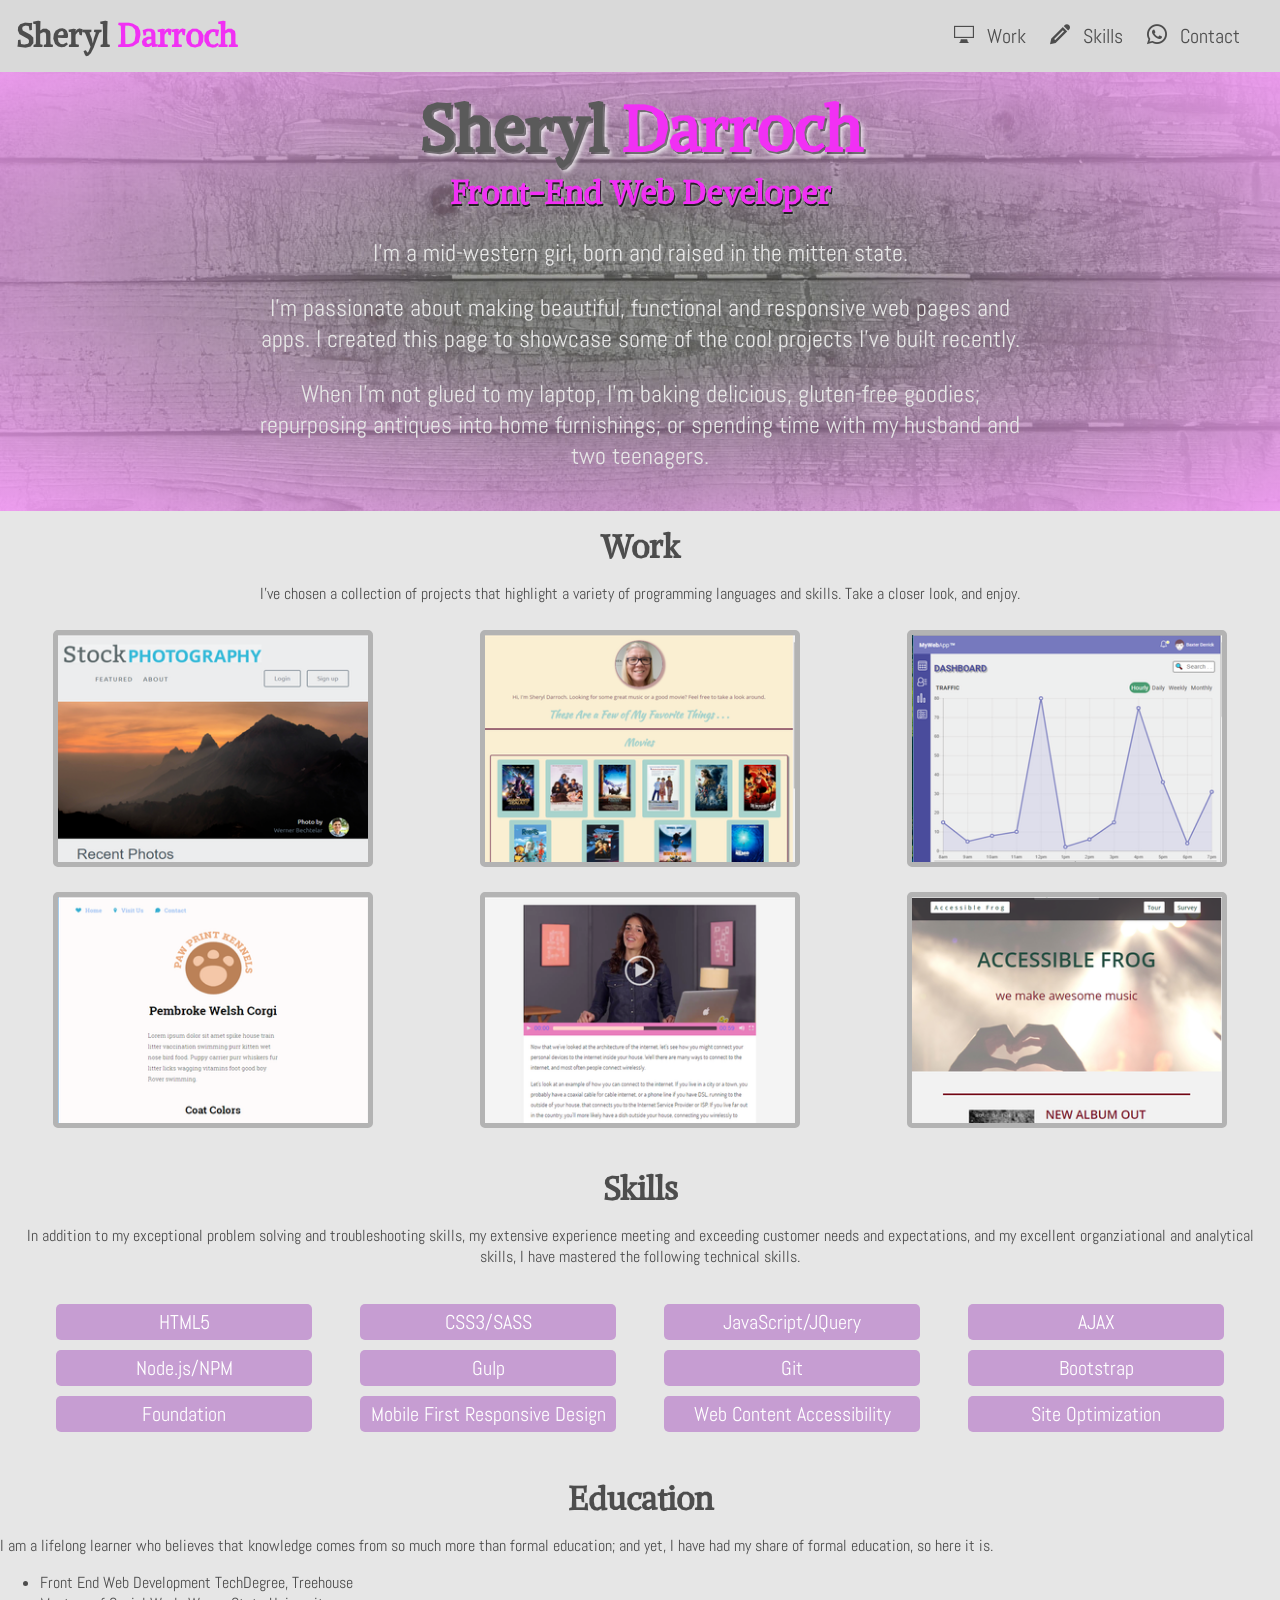
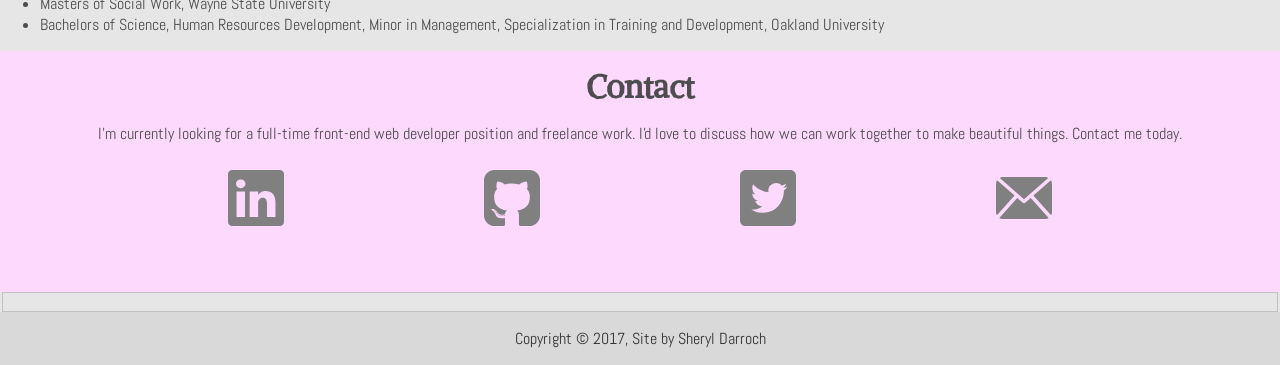
==== index.html @ b3667010 "initial commit" ====
<!DOCTYPE html>
<html lang="en">
	<head>
		<meta charset="UTF-8">
		<meta name="viewport" content="width=device-width, initial-scale=1, maximum-scale=1">
		<title>SherylDarroch|Portfolio</title>
		<link href="https://fonts.googleapis.com/css?family=Abel|Alike+Angular" rel="stylesheet">
		<link rel="stylesheet" href="css/application.css">
	</head>

	<body>
		<nav class="nav-main">
				<h1 class="logo">Sheryl <b>Darroch</b></h1>
				<div class="nav-icon" id="nav-icon">
					<div class="nav-icon-line"></div>
					<div class="nav-icon-line"></div>
					<div class="nav-icon-line"></div>
				</div>
				<ul class="nav-drop" id="nav-drop">
					<li>
						<span aria-hidden="true" data-icon="&#xe956;" class="icon icon-work"></span>
						<a href="#work">Work</a>
					</li>
					<li>
						<span aria-hidden="true" data-icon="&#xe905;" class="icon icon-skills"></span>		
						<a href="#skills">Skills</a>
					</li>
					<li>
						<span aria-hidden="true" data-icon="&#xea93;" class="icon icon-contact"></span>				
						<a href="#contact">Contact</a>
					</li>
				</ul>
				<ul class="nav-menu">
					<li>
						<span aria-hidden="true" data-icon="&#xe956;" class="icon icon-work"></span>
						<a href="#work">Work</a>
					</li>
					<li>
						<span aria-hidden="true" data-icon="&#xe905;" class="icon icon-skills"></span>		
						<a href="#skills">Skills</a>
					</li>
					<li>
						<span aria-hidden="true" data-icon="&#xea93;" class="icon icon-contact"></span>				
						<a href="#contact">Contact</a>
					</li>
				</ul>
		</nav>
	
		<div class="hero">
			<h1 class="logo logo-hero">Sheryl <b>Darroch</b></h1>
			<span>Front-End Web Developer</span>
			<div class="hero-desc">
				<p>I'm a mid-western girl, born and raised in the mitten state.</p>
				<p>I'm passionate about making beautiful, functional and responsive web pages and apps. I created this page to showcase some of the cool projects I've built recently.</p>
				<p>When I'm not glued to my laptop, I'm baking delicious, gluten-free goodies; repurposing antiques into home furnishings; or spending time with my husband and two teenagers.</p>
			</div>
			</div>
		
		<div class="gallery">
			<h1 id="work">Work</h1>
			<span class="sub-heading">I've chosen a collection of projects that highlight a variety of programming languages and skills. Take a closer look, and enjoy.</span>
			<div class="gallery-grid">
				<div class="column">
					<img src="img/siteopt_sm.png" alt="Screen shot of site optimization web site">
					<div class="overlay" data-index="0">
						<h3>Site Optimization</h3>
						<span>HTML5, CSS3, JavaScript, JQuery, SASS, Node.js, GULP, Sprite Images, SVGs</span>
						<p>Learn more &#10095;</p>
					</div>
					<div class="overlay2">
						<span class="overlay-close">&times;</span>
						<h3 class="overlay-title">Site Optimization</h3>
						<p class="overlay-desc">Optimized an existing web site to improve its speed and performance. Reduced http requests from 44 to 17, and file size from over 3MB to less than 1MB, while maintaining the integrity of the design and functionality.</p>
						<a class="overlay-link" href="https://sheryldarroch.github.io/site-optimization/" target="_blank">See it in action &#10095;</a>
						<a class="overlay-link" href="https://github.com/sheryldarroch/site-optimization" target="_blank">Checkout the code &#10095;</a>
					</div>
				</div>
		
				<div class="column">
					<img src="img/apiproj_sm.png" alt="Screen shot of public API gallery web site">
					<div class="overlay" data-index="1">
						<h3>Gallery From Public APIs</h3>
						<span>HTML5, CSS3, JavaScript and JQuery, AJAX</span>
						<p>Learn more &#10095;</p>						
					</div>
					<div class="overlay2" id="APIOverlay">
						<span class="overlay-close">&times;</span>
						<h3 class="overlay-title">Gallery From Public APIs</h3>
						<p class="overlay-desc">Using JavaScript and JQuery programming and AJAX, created a gallery of information and images using two separate public APIs.</p>
						<a class="overlay-link" href="https://sheryldarroch.github.io/Public-API-Gallery-Project/" target="_blank">See it in action &#10095;</a>
						<a class="overlay-link" href="https://github.com/sheryldarroch/Public-API-Gallery-Project" target="_blank">Checkout the code &#10095;</a>
					</div>					
				</div>
		
				<div class="column">
					<img src="img/webapp_sm.png" alt="Screen shot of web app dashboard web site">
					<div class="overlay" data-index="2">
						<h3>Web App Dashboard</h3>
						<span>HTML5, CSS3, JavaScript, JQuery, SVGs, HTML Forms, LocalStorage</span>
						<p>Learn more &#10095;</p>							
					</div>	
					<div class="overlay2">
						<span class="overlay-close">&times;</span>
						<h3 class="overlay-title">Web App Dashboard</h3>
						<p class="overlay-desc">Took a mockup and created an interactive, responsive web app dashboard with JavaScript-driven charts and graphs, that includes tables and other user interface components that promote interactivity and usability.</p>
						<a class="overlay-link" href="https://sheryldarroch.github.io/Web-App-Project/" target="_blank">See it in action &#10095;</a>
						<a class="overlay-link" href="https://github.com/sheryldarroch/Web-App-Project" target="_blank">Checkout the code &#10095;</a>
					</div>
					</div>
		
				<div class="column">
					<img src="img/svgsite_sm.png" alt="Screen shot of SVG graphics web site">
					<div class="overlay" data-index="3">
						<h3>SVG Graphics</h3>
						<span>HTML5, CSS3, SVGs</span>
						<p>Learn more &#10095;</p>							
					</div>
					<div class="overlay2">
						<span class="overlay-close">&times;</span>
						<h3 class="overlay-title">SVG Graphics</h3>
						<p class="overlay-desc">Modernized the UI of a web page by replacing images with SVG graphics. Styled SVGs to be responsive, changed their colors to compliment the content, and added CSS transitions to add animation.</p>
						<a class="overlay-link" href="https://sheryldarroch.github.io/SVG-Site-Update-Project/" target="_blank">See it in action &#10095;</a>
						<a class="overlay-link" href="https://github.com/sheryldarroch/SVG-Site-Update-Project" target="_blank">Checkout the code &#10095;</a>
					</div>
					</div>

				<div class="column">
					<img src="img/intvid_sm.png" alt="Screen shot of interactive video player web site">
					<div class="overlay" data-index="4">
						<h3>Interactive Video Player</h3>
						<span>HTML5, CSS3, JavaScript, HTML5 Video Player</span>
						<p>Learn more &#10095;</p>						
					</div>
					<div class="overlay2">
						<span class="overlay-close">&times;</span>
						<h3 class="overlay-title">Interactive Video Player</h3>
						<p class="overlay-desc">Built an interactive video play that synchronizes the video and the transcript. The transcript highlights as the video progresses; and when the user clicks on the transcript, the video switches to the corresponding time.</p>
						<a class="overlay-link" href="https://sheryldarroch.github.io/Interactive-Video-Player-Project/" target="_blank">See it in action &#10095;</a>
						<a class="overlay-link" href="https://github.com/sheryldarroch/Interactive-Video-Player-Project" target="_blank">Checkout the code &#10095;</a>
					</div>
					</div>
			
				<div class="column">
					<img src="img/access_sm.png" alt="Screen shot of accessiblity refactor web site">
					<div class="overlay" data-index="5">
						<h3>Accessibility Refactor</h3>
						<span>HTML5, CSS3, Web Content Accessibility Guidelines (WCAG) 2.0</span>
						<p>Learn more &#10095;</p>						
					</div>
					<div class="overlay2">
						<span class="overlay-close">&times;</span>
						<h3 class="overlay-title">Accessibility Refactor</h3>
						<p class="overlay-desc">Modified an existing website to improve the site's accessibility for users following WCAG 2.0 guidelines, including Aria Landmark Roles, color contrast, and tags/labels that optimize functionality for screen readers.</p>
						<a class="overlay-link" href="https://sheryldarroch.github.io/Accessibility-Refactor-Project/" target="_blank">See it in action &#10095;</a>
						<a class="overlay-link" href="https://github.com/sheryldarroch/Accessibility-Refactor-Project" target="_blank">Checkout the code &#10095;</a>
					</div>
					</div>
			</div>  <!-- end .gallery-grid -->
		</div> <!-- end .gallery -->
		
		<div class="details flex">
			<div class="skills">
				<h1 id="skills">Skills</h1>
				<span class="sub-heading">In addition to my exceptional problem solving and troubleshooting skills, my extensive experience meeting and exceeding customer needs and expectations, and my excellent organziational and analytical skills, I have mastered the following technical skills.</span>
				<ul class="skills-list">
					<li>HTML5</li>
					<li>CSS3/SASS</li>
					<li>JavaScript/JQuery</li>
					<li>AJAX</li>
					<li>Node.js/NPM</li>
					<li>Gulp</li>
					<li>Git</li>
					<li>Bootstrap</li>
					<li>Foundation</li>
					<li>Mobile First Responsive Design</li>
					<li>Web Content Accessibility</li>
					<li>Site Optimization</li>
					</ul>
			</div>
			<div class="Education">
				<h1>Education</h1>
				<span>I am a lifelong learner who believes that knowledge comes from so much more than formal education; and yet, I have had my share of formal education, so here it is.</span>
				<ul>
					<li>Front End Web Development TechDegree, Treehouse</li>
					<li>Masters of Social Work, Wayne State University</li>
					<li>Bachelors of Science, Human Resources Development, Minor in Management, Specialization in Training and Development, Oakland University</li>
				</ul>
			</div>
		</div>
		<div class="contact">
			<h1 id="contact">Contact</h1>
			<span class="sub-heading">I'm currently looking for a full-time front-end web developer position and freelance work. I'd love to discuss how we can work together to make beautiful things. Contact me today.</span>
			<ul class="contact-list">
					<li>
						<svg class="social-icon" xmlns="http://www.w3.org/2000/svg" xmlns:xlink="http://www.w3.org/1999/xlink" version="1.1" id="Capa_1" x="0px" y="0px" viewBox="0 0 430.117 430.118" style="enable-background:new 0 0 430.117 430.118;" xml:space="preserve">
							<g>
								<path id="LinkedIn__x28_alt_x29_" d="M398.355,0H31.782C14.229,0,0.002,13.793,0.002,30.817v368.471   c0,17.025,14.232,30.83,31.78,30.83h366.573c17.549,0,31.76-13.814,31.76-30.83V30.817C430.115,13.798,415.904,0,398.355,0z    M130.4,360.038H65.413V165.845H130.4V360.038z M97.913,139.315h-0.437c-21.793,0-35.92-14.904-35.92-33.563   c0-19.035,14.542-33.535,36.767-33.535c22.227,0,35.899,14.496,36.331,33.535C134.654,124.415,120.555,139.315,97.913,139.315z    M364.659,360.038h-64.966V256.138c0-26.107-9.413-43.921-32.907-43.921c-17.973,0-28.642,12.018-33.327,23.621   c-1.736,4.144-2.166,9.94-2.166,15.728v108.468h-64.954c0,0,0.85-175.979,0-194.192h64.964v27.531   c8.624-13.229,24.035-32.1,58.534-32.1c42.76,0,74.822,27.739,74.822,87.414V360.038z M230.883,193.99   c0.111-0.182,0.266-0.401,0.42-0.614v0.614H230.883z" fill="#808080"/>
							</g>
							<g>
							</g>
							<g>
							</g>
							<g>
							</g>
							<g>
							</g>
							<g>
							</g>
							<g>
							</g>
							<g>
							</g>
							<g>
							</g>
							<g>
							</g>
							<g>
							</g>
							<g>
							</g>
							<g>
							</g>
							<g>
							</g>
							<g>
							</g>
							<g>
							</g>
						</svg>
						<p class="social social-linkedin"><a href="http://linkedin.com/in/sheryl-darroch-18a90447/">linkedin.com/in/sheryl-darroch</a></p>
					</li>
					<li>
						<svg  class="social-icon" xmlns="http://www.w3.org/2000/svg" xmlns:xlink="http://www.w3.org/1999/xlink" version="1.1" id="Capa_1" x="0px" y="0px" viewBox="0 0 438.536 438.536" style="enable-background:new 0 0 438.536 438.536;" xml:space="preserve">
							<g>
								<g>
									<path d="M158.173,352.599c-3.049,0.568-4.381,1.999-3.999,4.281c0.38,2.283,2.093,3.046,5.138,2.283    c3.049-0.76,4.38-2.095,3.997-3.997C162.931,353.074,161.218,352.216,158.173,352.599z" fill="#808080"/>
									<path d="M141.898,354.885c-3.046,0-4.568,1.041-4.568,3.139c0,2.474,1.619,3.518,4.853,3.138c3.046,0,4.57-1.047,4.57-3.138    C146.753,355.553,145.134,354.502,141.898,354.885z" fill="#808080"/>
									<path d="M119.629,354.022c-0.76,2.095,0.478,3.519,3.711,4.284c2.855,1.137,4.664,0.568,5.424-1.714    c0.572-2.091-0.666-3.61-3.711-4.568C122.197,351.265,120.39,351.922,119.629,354.022z" fill="#808080"/>
									<path d="M414.41,24.123C398.326,8.042,378.964,0,356.309,0H82.225C59.577,0,40.208,8.042,24.123,24.123    C8.042,40.207,0,59.576,0,82.225v274.088c0,22.65,8.042,42.017,24.123,58.098c16.084,16.084,35.454,24.126,58.102,24.126h63.953    c4.184,0,7.327-0.144,9.42-0.424c2.092-0.288,4.184-1.526,6.279-3.717c2.096-2.187,3.14-5.376,3.14-9.562    c0-0.568-0.05-7.046-0.144-19.417c-0.097-12.375-0.144-22.176-0.144-29.41l-6.567,1.143c-4.187,0.76-9.469,1.095-15.846,0.999    c-6.374-0.096-12.99-0.76-19.841-1.998c-6.855-1.239-13.229-4.093-19.13-8.562c-5.898-4.477-10.085-10.328-12.56-17.559    l-2.856-6.571c-1.903-4.373-4.899-9.229-8.992-14.554c-4.093-5.332-8.232-8.949-12.419-10.852l-1.999-1.428    c-1.331-0.951-2.568-2.098-3.711-3.429c-1.141-1.335-1.997-2.669-2.568-3.997c-0.571-1.335-0.097-2.43,1.427-3.289    c1.524-0.855,4.281-1.279,8.28-1.279l5.708,0.855c3.808,0.76,8.516,3.042,14.134,6.851c5.614,3.806,10.229,8.754,13.846,14.843    c4.38,7.806,9.657,13.75,15.846,17.843c6.184,4.097,12.419,6.143,18.699,6.143s11.704-0.476,16.274-1.424    c4.565-0.954,8.848-2.385,12.847-4.288c1.713-12.751,6.377-22.559,13.988-29.41c-10.848-1.143-20.602-2.854-29.265-5.14    c-8.658-2.286-17.605-5.995-26.835-11.136c-9.234-5.14-16.894-11.512-22.985-19.13c-6.09-7.618-11.088-17.61-14.987-29.978    c-3.901-12.375-5.852-26.652-5.852-42.829c0-23.029,7.521-42.637,22.557-58.814c-7.044-17.32-6.379-36.732,1.997-58.242    c5.52-1.714,13.706-0.428,24.554,3.855c10.85,4.286,18.794,7.951,23.84,10.992c5.046,3.042,9.089,5.614,12.135,7.71    c17.705-4.949,35.976-7.423,54.818-7.423c18.841,0,37.115,2.474,54.821,7.423l10.849-6.852c7.426-4.57,16.18-8.757,26.269-12.562    c10.088-3.806,17.795-4.854,23.127-3.14c8.562,21.51,9.328,40.922,2.279,58.241c15.036,16.179,22.559,35.786,22.559,58.815    c0,16.18-1.951,30.505-5.852,42.969c-3.898,12.467-8.939,22.463-15.13,29.981c-6.184,7.519-13.894,13.843-23.124,18.986    c-9.232,5.137-18.178,8.853-26.84,11.132c-8.661,2.286-18.414,4.004-29.263,5.147c9.891,8.562,14.839,22.072,14.839,40.538v68.238    c0,3.237,0.472,5.852,1.424,7.851c0.958,1.998,2.478,3.374,4.571,4.141c2.102,0.76,3.949,1.235,5.571,1.424    c1.622,0.191,3.949,0.287,6.995,0.287h63.953c22.648,0,42.018-8.042,58.095-24.126c16.084-16.084,24.126-35.454,24.126-58.102    V82.225C438.533,59.576,430.491,40.204,414.41,24.123z" fill="#808080"/>
									<path d="M86.793,319.195c-1.331,0.948-1.141,2.471,0.572,4.565c1.906,1.902,3.427,2.189,4.57,0.855    c1.331-0.948,1.141-2.471-0.575-4.569C89.458,318.336,87.936,318.049,86.793,319.195z" fill="#808080"/>
									<path d="M77.374,312.057c-0.57,1.335,0.096,2.478,1.999,3.426c1.521,0.955,2.762,0.767,3.711-0.568    c0.57-1.335-0.096-2.478-1.999-3.433C79.182,310.91,77.945,311.102,77.374,312.057z" fill="#808080"/>
									<path d="M95.646,330.331c-1.715,0.948-1.715,2.666,0,5.137c1.713,2.478,3.328,3.142,4.853,1.998c1.714-1.334,1.714-3.142,0-5.427    C98.978,329.571,97.359,328.993,95.646,330.331z" fill="#808080"/>
									<path d="M105.641,343.174c-1.714,1.526-1.336,3.327,1.142,5.428c2.281,2.279,4.185,2.566,5.708,0.849    c1.524-1.519,1.143-3.326-1.142-5.42C109.068,341.751,107.164,341.463,105.641,343.174z" fill="#808080"/>
								</g>
							</g>
							<g>
							</g>
							<g>
							</g>
							<g>
							</g>
							<g>
							</g>
							<g>
							</g>
							<g>
							</g>
							<g>
							</g>
							<g>
							</g>
							<g>
							</g>
							<g>
							</g>
							<g>
							</g>
							<g>
							</g>
							<g>
							</g>
							<g>
							</g>
							<g>
							</g>
						</svg>
						<p class="social social-github"><a href="http://github.com/sheryldarroch">github.com/sheryldarroch</a></p>
					</li>
					<li>
						<svg class="social-icon" xmlns="http://www.w3.org/2000/svg" xmlns:xlink="http://www.w3.org/1999/xlink" version="1.1" id="Capa_1" x="0px" y="0px" viewBox="0 0 510 510" style="enable-background:new 0 0 510 510;" xml:space="preserve">
							<g>
								<g id="post-twitter">
									<path d="M459,0H51C22.95,0,0,22.95,0,51v408c0,28.05,22.95,51,51,51h408c28.05,0,51-22.95,51-51V51C510,22.95,487.05,0,459,0z     M400.35,186.15c-2.55,117.3-76.5,198.9-188.7,204C165.75,392.7,132.6,377.4,102,359.55c33.15,5.101,76.5-7.649,99.45-28.05    c-33.15-2.55-53.55-20.4-63.75-48.45c10.2,2.55,20.4,0,28.05,0c-30.6-10.2-51-28.05-53.55-68.85c7.65,5.1,17.85,7.65,28.05,7.65    c-22.95-12.75-38.25-61.2-20.4-91.8c33.15,35.7,73.95,66.3,140.25,71.4c-17.85-71.4,79.051-109.65,117.301-61.2    c17.85-2.55,30.6-10.2,43.35-15.3c-5.1,17.85-15.3,28.05-28.05,38.25c12.75-2.55,25.5-5.1,35.7-10.2    C425.85,165.75,413.1,175.95,400.35,186.15z" fill="#808080"/>
								</g>
							</g>
							<g>
							</g>
							<g>
							</g>
							<g>
							</g>
							<g>
							</g>
							<g>
							</g>
							<g>
							</g>
							<g>
							</g>
							<g>
							</g>
							<g>
							</g>
							<g>
							</g>
							<g>
							</g>
							<g>
							</g>
							<g>
							</g>
							<g>
							</g>
							<g>
							</g>
						</svg>
						<p class="social social-twitter"><a href="http://twitter.com/@sheryldarroch">@sheryldarroch</a></p>
					<li>
						<svg class="social-icon" xmlns="http://www.w3.org/2000/svg" xmlns:xlink="http://www.w3.org/1999/xlink" version="1.1" id="Capa_1" x="0px" y="0px" viewBox="0 0 485.211 485.211" style="enable-background:new 0 0 485.211 485.211;" xml:space="preserve">
							<g>
								<path d="M485.211,363.906c0,10.637-2.992,20.498-7.785,29.174L324.225,221.67l151.54-132.584   c5.895,9.355,9.446,20.344,9.446,32.219V363.906z M242.606,252.793l210.863-184.5c-8.653-4.737-18.397-7.642-28.908-7.642H60.651   c-10.524,0-20.271,2.905-28.889,7.642L242.606,252.793z M301.393,241.631l-48.809,42.734c-2.855,2.487-6.41,3.729-9.978,3.729   c-3.57,0-7.125-1.242-9.98-3.729l-48.82-42.736L28.667,415.23c9.299,5.834,20.197,9.329,31.983,9.329h363.911   c11.784,0,22.687-3.495,31.983-9.329L301.393,241.631z M9.448,89.085C3.554,98.44,0,109.429,0,121.305v242.602   c0,10.637,2.978,20.498,7.789,29.174l153.183-171.44L9.448,89.085z" fill="#808080"/>
							</g>
							<g>
							</g>
							<g>
							</g>
							<g>
							</g>
							<g>
							</g>
							<g>
							</g>
							<g>
							</g>
							<g>
							</g>
							<g>
							</g>
							<g>
							</g>
							<g>
							</g>
							<g>
							</g>
							<g>
							</g>
							<g>
							</g>
							<g>
							</g>
							<g>
							</g>
						</svg>
						<p class="social social-email">Send me an email!</p>
					</li>
				</ul>
		</div>
		<div class="email-form">
			<form action="https://formspree.io/sheryld1028@gmail.com" method="post">
				<fieldset>
				</fieldset>
			</form>
		</div>
		<footer class="footer">
			<span>Copyright &#xa9; 2017, Site by Sheryl Darroch</span>
		</footer>
	
	<script src="js/app.js"></script>
	</body>
</html>
---- css/application.css ----
/*! normalize.css v1.1.0 | MIT License | git.io/normalize */
/* ==========================================================================
   HTML5 display definitions
   ========================================================================== */
/**
 * Correct `block` display not defined in IE 6/7/8/9 and Firefox 3.
 */
article,
aside,
details,
figcaption,
figure,
footer,
header,
hgroup,
main,
nav,
section,
summary {
  display: block; }

/**
 * Correct `inline-block` display not defined in IE 6/7/8/9 and Firefox 3.
 */
audio,
canvas,
video {
  display: inline-block;
  *display: inline;
  *zoom: 1; }

/**
 * Prevent modern browsers from displaying `audio` without controls.
 * Remove excess height in iOS 5 devices.
 */
audio:not([controls]) {
  display: none;
  height: 0; }

/**
 * Address styling not present in IE 7/8/9, Firefox 3, and Safari 4.
 * Known issue: no IE 6 support.
 */
[hidden] {
  display: none; }

/* ==========================================================================
   Base
   ========================================================================== */
/**
 * 1. Correct text resizing oddly in IE 6/7 when body `font-size` is set using
 *    `em` units.
 * 2. Prevent iOS text size adjust after orientation change, without disabling
 *    user zoom.
 */
html {
  font-size: 100%;
  /* 1 */
  -webkit-text-size-adjust: 100%;
  /* 2 */
  -ms-text-size-adjust: 100%;
  /* 2 */ }

/**
 * Address `font-family` inconsistency between `textarea` and other form
 * elements.
 */
html,
button,
input,
select,
textarea {
  font-family: sans-serif; }

/**
 * Address margins handled incorrectly in IE 6/7.
 */
body {
  margin: 0; }

/* ==========================================================================
   Links
   ========================================================================== */
/**
 * Address `outline` inconsistency between Chrome and other browsers.
 */
a:focus {
  outline: thin dotted; }

/**
 * Improve readability when focused and also mouse hovered in all browsers.
 */
a:active,
a:hover {
  outline: 0; }

/* ==========================================================================
   Typography
   ========================================================================== */
/**
 * Address font sizes and margins set differently in IE 6/7.
 * Address font sizes within `section` and `article` in Firefox 4+, Safari 5,
 * and Chrome.
 */
h1 {
  font-size: 2em;
  margin: 0.67em 0; }

h2 {
  font-size: 1.5em;
  margin: 0.83em 0; }

h3 {
  font-size: 1.17em;
  margin: 1em 0; }

h4 {
  font-size: 1em;
  margin: 1.33em 0; }

h5 {
  font-size: 0.83em;
  margin: 1.67em 0; }

h6 {
  font-size: 0.67em;
  margin: 2.33em 0; }

/**
 * Address styling not present in IE 7/8/9, Safari 5, and Chrome.
 */
abbr[title] {
  border-bottom: 1px dotted; }

/**
 * Address style set to `bolder` in Firefox 3+, Safari 4/5, and Chrome.
 */
b,
strong {
  font-weight: bold; }

blockquote {
  margin: 1em 40px; }

/**
 * Address styling not present in Safari 5 and Chrome.
 */
dfn {
  font-style: italic; }

/**
 * Address differences between Firefox and other browsers.
 * Known issue: no IE 6/7 normalization.
 */
hr {
  -moz-box-sizing: content-box;
  box-sizing: content-box;
  height: 0; }

/**
 * Address styling not present in IE 6/7/8/9.
 */
mark {
  background: #ff0;
  color: #000; }

/**
 * Address margins set differently in IE 6/7.
 */
p,
pre {
  margin: 1em 0; }

/**
 * Correct font family set oddly in IE 6, Safari 4/5, and Chrome.
 */
code,
kbd,
pre,
samp {
  font-family: monospace, serif;
  _font-family: 'courier new', monospace;
  font-size: 1em; }

/**
 * Improve readability of pre-formatted text in all browsers.
 */
pre {
  white-space: pre;
  white-space: pre-wrap;
  word-wrap: break-word; }

/**
 * Address CSS quotes not supported in IE 6/7.
 */
q {
  quotes: none; }

/**
 * Address `quotes` property not supported in Safari 4.
 */
q:before,
q:after {
  content: '';
  content: none; }

/**
 * Address inconsistent and variable font size in all browsers.
 */
small {
  font-size: 80%; }

/**
 * Prevent `sub` and `sup` affecting `line-height` in all browsers.
 */
sub,
sup {
  font-size: 75%;
  line-height: 0;
  position: relative;
  vertical-align: baseline; }

sup {
  top: -0.5em; }

sub {
  bottom: -0.25em; }

/* ==========================================================================
   Lists
   ========================================================================== */
/**
 * Address margins set differently in IE 6/7.
 */
dl,
menu,
ol,
ul {
  margin: 1em 0; }

dd {
  margin: 0 0 0 40px; }

/**
 * Address paddings set differently in IE 6/7.
 */
menu,
ol,
ul {
  padding: 0 0 0 40px; }

/**
 * Correct list images handled incorrectly in IE 7.
 */
nav ul,
nav ol {
  list-style: none;
  list-style-image: none; }

/* ==========================================================================
   Embedded content
   ========================================================================== */
/**
 * 1. Remove border when inside `a` element in IE 6/7/8/9 and Firefox 3.
 * 2. Improve image quality when scaled in IE 7.
 */
img {
  border: 0;
  /* 1 */
  -ms-interpolation-mode: bicubic;
  /* 2 */ }

/**
 * Correct overflow displayed oddly in IE 9.
 */
svg:not(:root) {
  overflow: hidden; }

/* ==========================================================================
   Figures
   ========================================================================== */
/**
 * Address margin not present in IE 6/7/8/9, Safari 5, and Opera 11.
 */
figure {
  margin: 0; }

/* ==========================================================================
   Forms
   ========================================================================== */
/**
 * Correct margin displayed oddly in IE 6/7.
 */
form {
  margin: 0; }

/**
 * Define consistent border, margin, and padding.
 */
fieldset {
  border: 1px solid #c0c0c0;
  margin: 0 2px;
  padding: 0.35em 0.625em 0.75em; }

/**
 * 1. Correct color not being inherited in IE 6/7/8/9.
 * 2. Correct text not wrapping in Firefox 3.
 * 3. Correct alignment displayed oddly in IE 6/7.
 */
legend {
  border: 0;
  /* 1 */
  padding: 0;
  white-space: normal;
  /* 2 */
  *margin-left: -7px;
  /* 3 */ }

/**
 * 1. Correct font size not being inherited in all browsers.
 * 2. Address margins set differently in IE 6/7, Firefox 3+, Safari 5,
 *    and Chrome.
 * 3. Improve appearance and consistency in all browsers.
 */
button,
input,
select,
textarea {
  font-size: 100%;
  /* 1 */
  margin: 0;
  /* 2 */
  vertical-align: baseline;
  /* 3 */
  *vertical-align: middle;
  /* 3 */ }

/**
 * Address Firefox 3+ setting `line-height` on `input` using `!important` in
 * the UA stylesheet.
 */
button,
input {
  line-height: normal; }

/**
 * Address inconsistent `text-transform` inheritance for `button` and `select`.
 * All other form control elements do not inherit `text-transform` values.
 * Correct `button` style inheritance in Chrome, Safari 5+, and IE 6+.
 * Correct `select` style inheritance in Firefox 4+ and Opera.
 */
button,
select {
  text-transform: none; }

/**
 * 1. Avoid the WebKit bug in Android 4.0.* where (2) destroys native `audio`
 *    and `video` controls.
 * 2. Correct inability to style clickable `input` types in iOS.
 * 3. Improve usability and consistency of cursor style between image-type
 *    `input` and others.
 * 4. Remove inner spacing in IE 7 without affecting normal text inputs.
 *    Known issue: inner spacing remains in IE 6.
 */
button,
html input[type="button"],
input[type="reset"],
input[type="submit"] {
  -webkit-appearance: button;
  /* 2 */
  cursor: pointer;
  /* 3 */
  *overflow: visible;
  /* 4 */ }

/**
 * Re-set default cursor for disabled elements.
 */
button[disabled],
html input[disabled] {
  cursor: default; }

/**
 * 1. Address box sizing set to content-box in IE 8/9.
 * 2. Remove excess padding in IE 8/9.
 * 3. Remove excess padding in IE 7.
 *    Known issue: excess padding remains in IE 6.
 */
input[type="checkbox"],
input[type="radio"] {
  box-sizing: border-box;
  /* 1 */
  padding: 0;
  /* 2 */
  *height: 13px;
  /* 3 */
  *width: 13px;
  /* 3 */ }

/**
 * 1. Address `appearance` set to `searchfield` in Safari 5 and Chrome.
 * 2. Address `box-sizing` set to `border-box` in Safari 5 and Chrome
 *    (include `-moz` to future-proof).
 */
input[type="search"] {
  -webkit-appearance: textfield;
  /* 1 */
  -moz-box-sizing: content-box;
  -webkit-box-sizing: content-box;
  /* 2 */
  box-sizing: content-box; }

/**
 * Remove inner padding and search cancel button in Safari 5 and Chrome
 * on OS X.
 */
input[type="search"]::-webkit-search-cancel-button,
input[type="search"]::-webkit-search-decoration {
  -webkit-appearance: none; }

/**
 * Remove inner padding and border in Firefox 3+.
 */
button::-moz-focus-inner,
input::-moz-focus-inner {
  border: 0;
  padding: 0; }

/**
 * 1. Remove default vertical scrollbar in IE 6/7/8/9.
 * 2. Improve readability and alignment in all browsers.
 */
textarea {
  overflow: auto;
  /* 1 */
  vertical-align: top;
  /* 2 */ }

/* ==========================================================================
   Tables
   ========================================================================== */
/**
 * Remove most spacing between table cells.
 */
table {
  border-collapse: collapse;
  border-spacing: 0; }

/*============== Font Variables =======================*/
/*============== Color Variables =======================*/
/*============== Media Queries Variables =======================*/
/*========================== Mixins ==========================*/
/*========================== Media Query Mixin ==========================*/
/*================= Base Styles ================*/
* {
  box-sizing: border-box; }

*:focus {
  outline: none; }

body {
  margin: 0;
  padding: 0;
  font-family: "Abel", "sans-serif";
  color: #4d4d4d;
  background-color: #e6e6e6; }

h1,
h3 {
  font-family: "Alike Angular", "serif"; }

h1 {
  margin: 0;
  padding: 1rem; }
  @media screen and (min-width: 1024px) {
    h1 {
      text-align: center; } }

.sub-heading {
  display: block;
  text-align: center;
  padding: 0 1rem 1rem; }

a {
  text-decoration: none;
  color: #4d4d4d;
  outline: none; }

/*================= Icons ================*/
@font-face {
  font-family: 'icomoon';
  src: url("../fonts/icomoon.eot?6zgb95");
  src: url("../fonts/icomoon.eot?6zgb95#iefix") format("embedded-opentype"), url("../fonts/icomoon.ttf?6zgb95") format("truetype"), url("../fonts/icomoon.woff?6zgb95") format("woff"), url("../fonts/icomoon.svg?6zgb95#icomoon") format("svg");
  font-weight: normal;
  font-style: normal; }
[data-icon]:before {
  font-family: 'icomoon';
  content: attr(data-icon);
  speak: none;
  font-weight: normal;
  font-variant: normal;
  text-transform: none;
  line-height: 1;
  -webkit-font-smoothing: antialiased; }

/*================= Navigation Styles ===================*/
.nav-main {
  background: #d9d9d9;
  margin: 0;
  padding: 0 1rem;
  width: 100%;
  display: flex;
  justify-content: space-between;
  align-items: center; }
  @media screen and (min-width: 768px) {
    .nav-main {
      position: fixed;
      top: 0;
      left: 0;
      z-index: 100; } }

.logo {
  font-size: 1.5rem;
  margin: 0;
  padding: 1rem 0; }
  @media screen and (min-width: 768px) {
    .logo {
      font-size: 2rem; } }
  .logo b {
    color: #f130f4; }

@media screen and (min-width: 768px) {
  .nav-icon {
    display: none; } }
.nav-icon .nav-icon-line {
  content: '';
  width: 1.5rem;
  height: 0.25em;
  background-color: #4d4d4d;
  margin: 0.25rem 0; }

.nav-drop {
  position: absolute;
  top: 2.75rem;
  right: 0rem;
  list-style-position: inside;
  padding: 1rem;
  border-radius: 0 0 0.5rem 0.5rem;
  background-color: #d9d9d9; }
  .nav-drop li {
    padding: 0.5rem 0; }

.nav-menu {
  display: none; }
  @media screen and (min-width: 768px) {
    .nav-menu {
      display: flex;
      justify-content: space-around;
      align-items: center; } }
  .nav-menu li {
    font-size: 1.25rem; }
    .nav-menu li a {
      padding: 0.5rem;
      margin-right: 1rem; }

.nav-drop li:hover a,
.nav-menu li:hover a {
  color: #fff;
  font-size: 1.5rem;
  transition: all .5s ease-in-out; }

/*================== Hero Styles ====================*/
.hero {
  text-align: center;
  background-color: #fcd9fd;
  background: radial-gradient(ellipse at center, rgba(128, 128, 128, 0.4) 20%, rgba(248, 158, 250, 0.9)), url("../img/wood-bg-tny.jpg") center center no-repeat;
  background-size: cover; }
  @media screen and (min-width: 768px) {
    .hero {
      margin-top: 4.5rem; } }
  .hero span {
    font-family: "Alike Angular", "serif";
    font-size: 1.5rem;
    font-weight: bold;
    color: #f130f4;
    text-shadow: 0.1rem 0.1rem rgba(0, 0, 0, 0.8), 0.15rem 0.15rem 0.15rem rgba(195, 195, 195, 0.8); }
    @media screen and (min-width: 768px) {
      .hero span {
        font-size: 2rem; } }

.logo-hero {
  font-size: 2.25rem;
  color: #5a5a5a;
  text-shadow: 0.125rem 0.125rem rgba(0, 0, 0, 0.5), 0.25rem 0.25rem 0.25rem rgba(255, 255, 255, 0.8);
  margin-bottom: 0;
  padding-bottom: 0.313rem; }
  @media screen and (min-width: 768px) {
    .logo-hero {
      font-size: 4rem; } }

.hero-desc {
  width: 80%;
  margin: 0 auto;
  padding-bottom: 1rem;
  color: #e6e6e6; }
  @media screen and (min-width: 768px) {
    .hero-desc {
      font-size: 1.5rem; } }
  @media screen and (min-width: 1024px) {
    .hero-desc {
      width: 60%; } }
  .hero-desc p:nth-of-type(3) {
    display: none; }
    @media screen and (min-width: 768px) {
      .hero-desc p:nth-of-type(3) {
        display: block; } }

.gallery {
  position: relative;
  margin: 0;
  padding-bottom: 0.625rem; }

.gallery-grid {
  display: flex;
  flex-flow: row wrap;
  justify-content: space-around;
  align-items: center; }

.column {
  position: relative; }
  .column img {
    width: 16rem;
    text-align: center;
    margin: 0.625rem;
    border-radius: 0.313rem;
    border: solid 0.313rem #b3b3b3; }
    @media screen and (min-width: 1024px) {
      .column img {
        width: 20rem; } }

.overlay {
  position: absolute;
  top: 0.313rem;
  left: 0.313rem;
  background-color: rgba(80, 80, 80, 0.8);
  color: #dac0e2;
  text-align: center;
  padding: 1rem;
  border-radius: 0.313rem;
  width: 16.25rem;
  height: 12.5rem;
  z-index: 10;
  cursor: pointer;
  opacity: 0;
  transition: opacity .5s; }
  @media screen and (min-width: 1024px) {
    .overlay {
      width: 20.25rem;
      height: 15.625rem; } }
  .overlay h3 {
    padding: 1rem;
    margin: 0;
    font-size: 1.25rem; }
    @media screen and (min-width: 1024px) {
      .overlay h3 {
        margin: 1rem; } }
  .overlay span {
    font-size: 1rem; }

.overlay:hover {
  opacity: 1; }

.overlay2 {
  background-color: #fcd9fd;
  color: #1a1a1a;
  z-index: 20;
  position: absolute;
  top: 0.313rem;
  left: 0.313rem;
  opacity: 0;
  transform: translatey(-2000px);
  text-align: center;
  padding: 0.5rem;
  border-radius: 0.313rem;
  box-shadow: 0.313rem 0.313rem 0.313rem rgba(0, 0, 0, 0.5), 0.625rem 0.625rem 0.625rem rgba(0, 0, 0, 0.4);
  width: 16.25rem;
  height: 12.5rem;
  cursor: pointer;
  transition: all 0.7s cubic-bezier(0.68, -0.25, 0.265, 1.25); }
  @media screen and (min-width: 1024px) {
    .overlay2 {
      width: 20.25rem;
      height: 15.625rem;
      padding: 1rem; } }
  .overlay2 .overlay-close {
    position: absolute;
    top: 0.125rem;
    right: 0.5rem;
    font-size: 1.5rem; }
  .overlay2 h3 {
    padding: 0;
    margin: 0;
    font-size: 1.25rem; }
    @media screen and (min-width: 1024px) {
      .overlay2 h3 {
        margin: 0.5rem; } }
  .overlay2 p {
    padding: 0.625rem;
    margin: 0;
    font-size: 0.9rem; }
    @media screen and (min-width: 1024px) {
      .overlay2 p {
        font-size: 1rem;
        margin-bottom: 0.5rem; } }
  .overlay2 a {
    padding: 0.25rem;
    margin: 0 0.125rem 0.625rem;
    font-size: 0.9rem;
    background-color: #676767;
    color: #f891f9;
    box-shadow: inset 0 0 0.313rem 0.125rem #e6e6e6;
    border: solid 0.125rem #676767;
    border-radius: 0.313rem; }
    @media screen and (min-width: 1024px) {
      .overlay2 a {
        padding: 0.5rem;
        margin: 0.25rem;
        font-size: 1rem; } }

#APIOverlay {
  padding: 1.25rem 0.5rem  0.5rem; }

.skills {
  padding-bottom: 0.625rem; }

.skills-list {
  list-style: none;
  list-style-position: inside;
  margin: 1rem;
  padding: 0;
  display: flex;
  flex-flow: column wrap;
  justify-content: space-between;
  align-items: center; }
  @media screen and (min-width: 768px) {
    .skills-list {
      flex-direction: row;
      justify-content: space-around;
      font-size: 1.25rem;
      margin: 1rem 2rem; } }
  .skills-list li {
    padding: 0.313rem;
    margin: 0.313rem;
    background-color: #f679f8;
    color: #fff;
    border-radius: 0.313rem;
    width: 16rem;
    text-align: center; }
    @media screen and (min-width: 768px) {
      .skills-list li {
        background-color: #c69dd2; } }
  .skills-list li:nth-of-type(odd) {
    background-color: #c69dd2; }

.contact {
  background-color: #fcd9fd;
  margin: 0; }

.contact-list {
  list-style: none;
  list-style-position: inside;
  padding: 1rem;
  margin: 0;
  text-align: center;
  padding: 0; }
  @media screen and (min-width: 768px) {
    .contact-list {
      display: flex;
      margin: 0; } }
  @media screen and (min-width: 1024px) {
    .contact-list {
      width: 80%;
      margin: 0 auto; } }
  .contact-list li {
    width: 15rem;
    margin: 0 auto;
    padding: 0.625rem 0; }
    @media screen and (min-width: 1024px) {
      .contact-list li {
        width: 20rem;
        margin: 0 auto; } }

.contact-list li .social-icon {
  width: 2.5rem; }
  @media screen and (min-width: 768px) {
    .contact-list li .social-icon {
      width: 3.5rem; } }

.social {
  margin-top: 0.313rem; }
  @media screen and (min-width: 768px) {
    .social {
      font-size: 1.25rem; } }

.social-linkedin,
.social-github,
.social-twitter,
.social-email {
  transform: translatex(2000px);
  opacity: 0;
  transition: all 0.7s cubic-bezier(0.68, -0.25, 0.265, 1.25); }

.social-email {
  cursor: pointer; }

.contact-list li:hover .social-linkedin,
.contact-list li:hover .social-github,
.contact-list li:hover .social-twitter,
.contact-list li:hover .social-email {
  transform: translatex(0);
  opacity: 1; }

.footer {
  background: #d9d9d9;
  color: #343434;
  text-align: center;
  padding: 1rem 0; }

/*# sourceMappingURL=application.css.map */
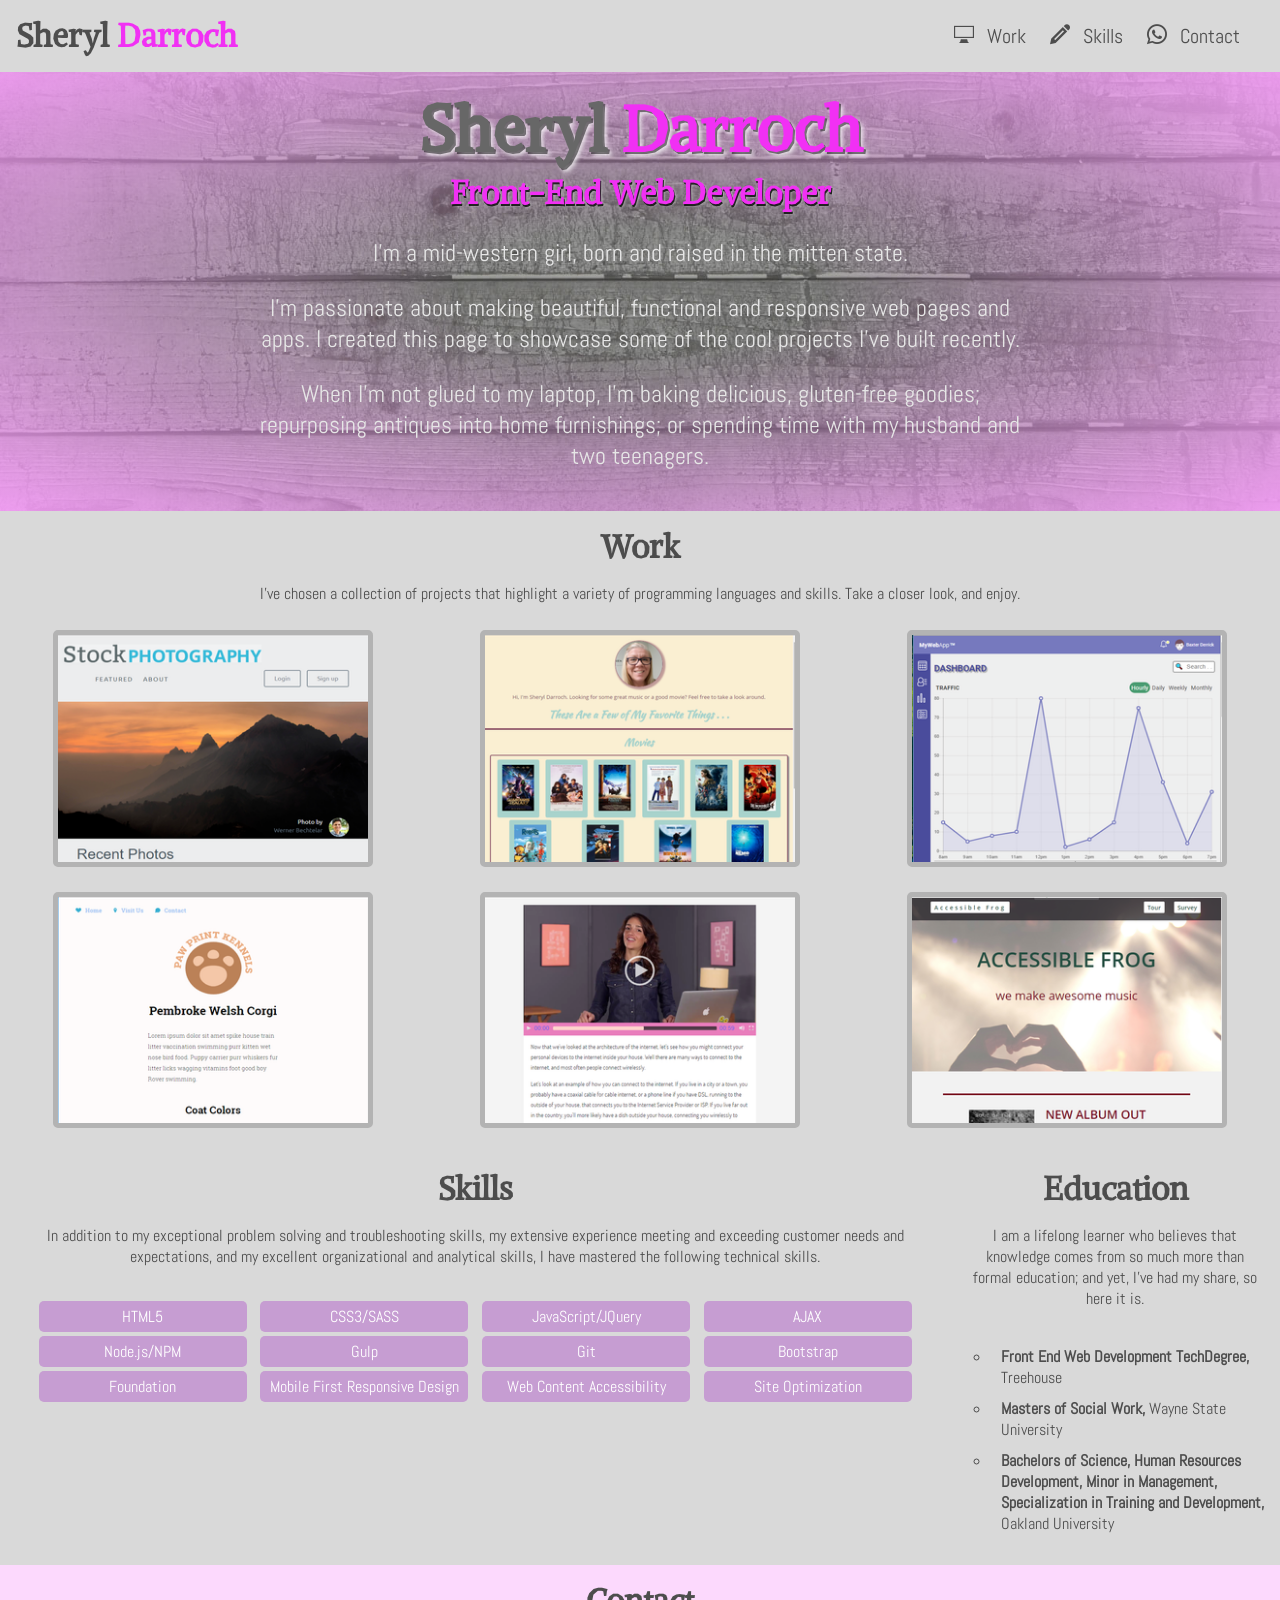
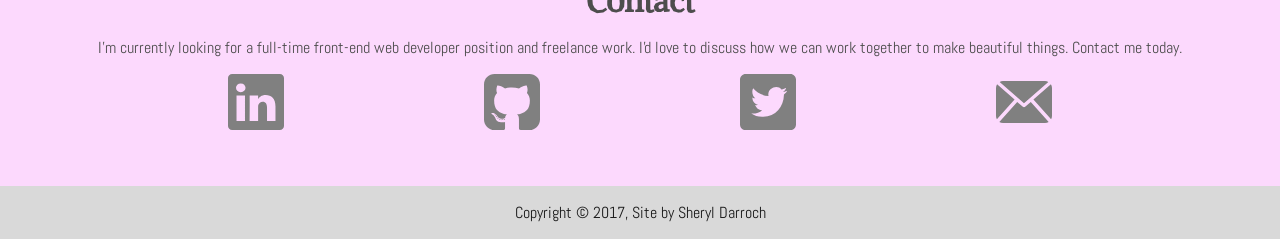
==== commit 6d01aaa5: "added education and email form, refactored css, added js for email form" ====
--- a/index.html
+++ b/index.html
@@ -3,13 +3,13 @@
 	<head>
 		<meta charset="UTF-8">
 		<meta name="viewport" content="width=device-width, initial-scale=1, maximum-scale=1">
-		<title>SherylDarroch|Portfolio</title>
+		<title>SherylDarroch | Portfolio</title>
 		<link href="https://fonts.googleapis.com/css?family=Abel|Alike+Angular" rel="stylesheet">
 		<link rel="stylesheet" href="css/application.css">
 	</head>
 
 	<body>
-		<nav class="nav-main">
+		<nav class="nav-main flex">
 				<h1 class="logo">Sheryl <b>Darroch</b></h1>
 				<div class="nav-icon" id="nav-icon">
 					<div class="nav-icon-line"></div>
@@ -30,7 +30,7 @@
 						<a href="#contact">Contact</a>
 					</li>
 				</ul>
-				<ul class="nav-menu">
+				<ul class="nav-menu flex">
 					<li>
 						<span aria-hidden="true" data-icon="&#xe956;" class="icon icon-work"></span>
 						<a href="#work">Work</a>
@@ -56,10 +56,10 @@
 			</div>
 			</div>
 		
-		<div class="gallery">
-			<h1 id="work">Work</h1>
+		<div class="container gallery">
+			<h1 class="title" id="work">Work</h1>
 			<span class="sub-heading">I've chosen a collection of projects that highlight a variety of programming languages and skills. Take a closer look, and enjoy.</span>
-			<div class="gallery-grid">
+			<div class="gallery-grid flex">
 				<div class="column">
 					<img src="img/siteopt_sm.png" alt="Screen shot of site optimization web site">
 					<div class="overlay" data-index="0">
@@ -70,7 +70,7 @@
 					<div class="overlay2">
 						<span class="overlay-close">&times;</span>
 						<h3 class="overlay-title">Site Optimization</h3>
-						<p class="overlay-desc">Optimized an existing web site to improve its speed and performance. Reduced http requests from 44 to 17, and file size from over 3MB to less than 1MB, while maintaining the integrity of the design and functionality.</p>
+						<p class="overlay-desc">Optimized an existing web site to improve its speed and performance. Reduced http requests from 44 to 17 and file size from over 3MB to less than 1MB, while maintaining the integrity of the design and functionality.</p>
 						<a class="overlay-link" href="https://sheryldarroch.github.io/site-optimization/" target="_blank">See it in action &#10095;</a>
 						<a class="overlay-link" href="https://github.com/sheryldarroch/site-optimization" target="_blank">Checkout the code &#10095;</a>
 					</div>
@@ -102,7 +102,7 @@
 					<div class="overlay2">
 						<span class="overlay-close">&times;</span>
 						<h3 class="overlay-title">Web App Dashboard</h3>
-						<p class="overlay-desc">Took a mockup and created an interactive, responsive web app dashboard with JavaScript-driven charts and graphs, that includes tables and other user interface components that promote interactivity and usability.</p>
+						<p class="overlay-desc">Took a mockup and created an interactive, responsive web app dashboard with JavaScript-driven charts and graphs. It also includes tables and other user interface components that promote interactivity and usability.</p>
 						<a class="overlay-link" href="https://sheryldarroch.github.io/Web-App-Project/" target="_blank">See it in action &#10095;</a>
 						<a class="overlay-link" href="https://github.com/sheryldarroch/Web-App-Project" target="_blank">Checkout the code &#10095;</a>
 					</div>
@@ -159,10 +159,10 @@
 		</div> <!-- end .gallery -->
 		
 		<div class="details flex">
-			<div class="skills">
-				<h1 id="skills">Skills</h1>
-				<span class="sub-heading">In addition to my exceptional problem solving and troubleshooting skills, my extensive experience meeting and exceeding customer needs and expectations, and my excellent organziational and analytical skills, I have mastered the following technical skills.</span>
-				<ul class="skills-list">
+			<div class="container skills">
+				<h1 class="title" id="skills">Skills</h1>
+				<span class="sub-heading">In addition to my exceptional problem solving and troubleshooting skills, my extensive experience meeting and exceeding customer needs and expectations, and my excellent organizational and analytical skills, I have mastered the following technical skills.</span>
+				<ul class="skills-list flex">
 					<li>HTML5</li>
 					<li>CSS3/SASS</li>
 					<li>JavaScript/JQuery</li>
@@ -177,22 +177,22 @@
 					<li>Site Optimization</li>
 					</ul>
 			</div>
-			<div class="Education">
-				<h1>Education</h1>
-				<span>I am a lifelong learner who believes that knowledge comes from so much more than formal education; and yet, I have had my share of formal education, so here it is.</span>
-				<ul>
-					<li>Front End Web Development TechDegree, Treehouse</li>
-					<li>Masters of Social Work, Wayne State University</li>
-					<li>Bachelors of Science, Human Resources Development, Minor in Management, Specialization in Training and Development, Oakland University</li>
+			<div class="container education">
+				<h1 class="title">Education</h1>
+				<span class="sub-heading">I am a lifelong learner who believes that knowledge comes from so much more than formal education; and yet, I've had my share, so here it is.</span>
+				<ul class="ed-list">
+					<li><strong>Front End Web Development TechDegree,</strong> Treehouse</li>
+					<li><strong>Masters of Social Work,</strong> Wayne State University</li>
+					<li><strong>Bachelors of Science, Human Resources Development, Minor in Management, Specialization in Training and Development,</strong> Oakland University</li>
 				</ul>
 			</div>
 		</div>
-		<div class="contact">
-			<h1 id="contact">Contact</h1>
+		<div class="container contact">
+			<h1 class="title" id="contact">Contact</h1>
 			<span class="sub-heading">I'm currently looking for a full-time front-end web developer position and freelance work. I'd love to discuss how we can work together to make beautiful things. Contact me today.</span>
-			<ul class="contact-list">
-					<li>
-						<svg class="social-icon" xmlns="http://www.w3.org/2000/svg" xmlns:xlink="http://www.w3.org/1999/xlink" version="1.1" id="Capa_1" x="0px" y="0px" viewBox="0 0 430.117 430.118" style="enable-background:new 0 0 430.117 430.118;" xml:space="preserve">
+			<ul class="contact-list flex">
+					<li>
+						<svg class="social-icon" xmlns="http://www.w3.org/2000/svg" xmlns:xlink="http://www.w3.org/1999/xlink" version="1.1" id="Capa_0" x="0px" y="0px" viewBox="0 0 430.117 430.118" style="enable-background:new 0 0 430.117 430.118;" xml:space="preserve">
 							<g>
 								<path id="LinkedIn__x28_alt_x29_" d="M398.355,0H31.782C14.229,0,0.002,13.793,0.002,30.817v368.471   c0,17.025,14.232,30.83,31.78,30.83h366.573c17.549,0,31.76-13.814,31.76-30.83V30.817C430.115,13.798,415.904,0,398.355,0z    M130.4,360.038H65.413V165.845H130.4V360.038z M97.913,139.315h-0.437c-21.793,0-35.92-14.904-35.92-33.563   c0-19.035,14.542-33.535,36.767-33.535c22.227,0,35.899,14.496,36.331,33.535C134.654,124.415,120.555,139.315,97.913,139.315z    M364.659,360.038h-64.966V256.138c0-26.107-9.413-43.921-32.907-43.921c-17.973,0-28.642,12.018-33.327,23.621   c-1.736,4.144-2.166,9.94-2.166,15.728v108.468h-64.954c0,0,0.85-175.979,0-194.192h64.964v27.531   c8.624-13.229,24.035-32.1,58.534-32.1c42.76,0,74.822,27.739,74.822,87.414V360.038z M230.883,193.99   c0.111-0.182,0.266-0.401,0.42-0.614v0.614H230.883z" fill="#808080"/>
 							</g>
@@ -277,7 +277,7 @@
 						<p class="social social-github"><a href="http://github.com/sheryldarroch">github.com/sheryldarroch</a></p>
 					</li>
 					<li>
-						<svg class="social-icon" xmlns="http://www.w3.org/2000/svg" xmlns:xlink="http://www.w3.org/1999/xlink" version="1.1" id="Capa_1" x="0px" y="0px" viewBox="0 0 510 510" style="enable-background:new 0 0 510 510;" xml:space="preserve">
+						<svg class="social-icon" xmlns="http://www.w3.org/2000/svg" xmlns:xlink="http://www.w3.org/1999/xlink" version="1.1" id="Capa_2" x="0px" y="0px" viewBox="0 0 510 510" style="enable-background:new 0 0 510 510;" xml:space="preserve">
 							<g>
 								<g id="post-twitter">
 									<path d="M459,0H51C22.95,0,0,22.95,0,51v408c0,28.05,22.95,51,51,51h408c28.05,0,51-22.95,51-51V51C510,22.95,487.05,0,459,0z     M400.35,186.15c-2.55,117.3-76.5,198.9-188.7,204C165.75,392.7,132.6,377.4,102,359.55c33.15,5.101,76.5-7.649,99.45-28.05    c-33.15-2.55-53.55-20.4-63.75-48.45c10.2,2.55,20.4,0,28.05,0c-30.6-10.2-51-28.05-53.55-68.85c7.65,5.1,17.85,7.65,28.05,7.65    c-22.95-12.75-38.25-61.2-20.4-91.8c33.15,35.7,73.95,66.3,140.25,71.4c-17.85-71.4,79.051-109.65,117.301-61.2    c17.85-2.55,30.6-10.2,43.35-15.3c-5.1,17.85-15.3,28.05-28.05,38.25c12.75-2.55,25.5-5.1,35.7-10.2    C425.85,165.75,413.1,175.95,400.35,186.15z" fill="#808080"/>
@@ -316,7 +316,7 @@
 						</svg>
 						<p class="social social-twitter"><a href="http://twitter.com/@sheryldarroch">@sheryldarroch</a></p>
 					<li>
-						<svg class="social-icon" xmlns="http://www.w3.org/2000/svg" xmlns:xlink="http://www.w3.org/1999/xlink" version="1.1" id="Capa_1" x="0px" y="0px" viewBox="0 0 485.211 485.211" style="enable-background:new 0 0 485.211 485.211;" xml:space="preserve">
+						<svg class="social-icon" xmlns="http://www.w3.org/2000/svg" xmlns:xlink="http://www.w3.org/1999/xlink" version="1.1" id="Capa_3" x="0px" y="0px" viewBox="0 0 485.211 485.211" style="enable-background:new 0 0 485.211 485.211;" xml:space="preserve">
 							<g>
 								<path d="M485.211,363.906c0,10.637-2.992,20.498-7.785,29.174L324.225,221.67l151.54-132.584   c5.895,9.355,9.446,20.344,9.446,32.219V363.906z M242.606,252.793l210.863-184.5c-8.653-4.737-18.397-7.642-28.908-7.642H60.651   c-10.524,0-20.271,2.905-28.889,7.642L242.606,252.793z M301.393,241.631l-48.809,42.734c-2.855,2.487-6.41,3.729-9.978,3.729   c-3.57,0-7.125-1.242-9.98-3.729l-48.82-42.736L28.667,415.23c9.299,5.834,20.197,9.329,31.983,9.329h363.911   c11.784,0,22.687-3.495,31.983-9.329L301.393,241.631z M9.448,89.085C3.554,98.44,0,109.429,0,121.305v242.602   c0,10.637,2.978,20.498,7.789,29.174l153.183-171.44L9.448,89.085z" fill="#808080"/>
 							</g>
@@ -351,14 +351,30 @@
 							<g>
 							</g>
 						</svg>
-						<p class="social social-email">Send me an email!</p>
+						<p id ="social-email" class="social social-email">Send me an email!</p>
 					</li>
 				</ul>
 		</div>
-		<div class="email-form">
-			<form action="https://formspree.io/sheryld1028@gmail.com" method="post">
+		<div class="email-modal">
+			<form action="https://formspree.io/sheryld1028@gmail.com" method="post" class="email-form" id="email-form">
+				<span id="form-close">&times;</span>
 				<fieldset>
+					<label for="name">Name</label>
+					<input type="text" id="name" name="user_name" required>
 				</fieldset>
+				<fieldset>
+					<label for="mail">Email</label>
+					<input type="email" id="mail" name="user_mail" required>
+				</fieldset>
+				<fieldset>
+					<label for="phone">Phone</label>
+					<input type="tel" id="phone" name="user_phone">
+				</fieldset>
+				<fieldset>
+					<label for="msg">Message</label>
+					<textarea id="msg" name="user_msg" required></textarea>
+				</fieldset>
+				<button type="submit" value="Submit">Send Me Your Email</button>
 			</form>
 		</div>
 		<footer class="footer">
--- a/css/application.css
+++ b/css/application.css
@@ -25,9 +25,7 @@
 audio,
 canvas,
 video {
-  display: inline-block;
-  *display: inline;
-  *zoom: 1; }
+  display: inline-block; }
 
 /**
  * Prevent modern browsers from displaying `audio` without controls.
@@ -311,10 +309,7 @@
   border: 0;
   /* 1 */
   padding: 0;
-  white-space: normal;
-  /* 2 */
-  *margin-left: -7px;
-  /* 3 */ }
+  white-space: normal; }
 
 /**
  * 1. Correct font size not being inherited in all browsers.
@@ -330,10 +325,7 @@
   /* 1 */
   margin: 0;
   /* 2 */
-  vertical-align: baseline;
-  /* 3 */
-  *vertical-align: middle;
-  /* 3 */ }
+  vertical-align: baseline; }
 
 /**
  * Address Firefox 3+ setting `line-height` on `input` using `!important` in
@@ -368,10 +360,7 @@
 input[type="submit"] {
   -webkit-appearance: button;
   /* 2 */
-  cursor: pointer;
-  /* 3 */
-  *overflow: visible;
-  /* 4 */ }
+  cursor: pointer; }
 
 /**
  * Re-set default cursor for disabled elements.
@@ -390,12 +379,7 @@
 input[type="radio"] {
   box-sizing: border-box;
   /* 1 */
-  padding: 0;
-  /* 2 */
-  *height: 13px;
-  /* 3 */
-  *width: 13px;
-  /* 3 */ }
+  padding: 0; }
 
 /**
  * 1. Address `appearance` set to `searchfield` in Safari 5 and Chrome.
@@ -463,17 +447,25 @@
   padding: 0;
   font-family: "Abel", "sans-serif";
   color: #4d4d4d;
-  background-color: #e6e6e6; }
+  background-color: #d9d9d9; }
+
+.flex {
+  display: flex;
+  align-items: center; }
+
+.container {
+  margin: 0;
+  padding-bottom: 0.625rem; }
 
 h1,
 h3 {
   font-family: "Alike Angular", "serif"; }
 
-h1 {
+.title {
   margin: 0;
   padding: 1rem; }
   @media screen and (min-width: 1024px) {
-    h1 {
+    .title {
       text-align: center; } }
 
 .sub-heading {
@@ -509,9 +501,8 @@
   margin: 0;
   padding: 0 1rem;
   width: 100%;
-  display: flex;
-  justify-content: space-between;
-  align-items: center; }
+  flex-direction: row;
+  justify-content: space-between; }
   @media screen and (min-width: 768px) {
     .nav-main {
       position: fixed;
@@ -529,15 +520,17 @@
   .logo b {
     color: #f130f4; }
 
-@media screen and (min-width: 768px) {
-  .nav-icon {
-    display: none; } }
-.nav-icon .nav-icon-line {
-  content: '';
-  width: 1.5rem;
-  height: 0.25em;
-  background-color: #4d4d4d;
-  margin: 0.25rem 0; }
+.nav-icon {
+  cursor: pointer; }
+  @media screen and (min-width: 768px) {
+    .nav-icon {
+      display: none; } }
+  .nav-icon .nav-icon-line {
+    content: '';
+    width: 1.5rem;
+    height: 0.25em;
+    background-color: #4d4d4d;
+    margin: 0.25rem 0; }
 
 .nav-drop {
   position: absolute;
@@ -555,8 +548,8 @@
   @media screen and (min-width: 768px) {
     .nav-menu {
       display: flex;
-      justify-content: space-around;
-      align-items: center; } }
+      flex-direction: row;
+      justify-content: space-around; } }
   .nav-menu li {
     font-size: 1.25rem; }
     .nav-menu li a {
@@ -590,7 +583,7 @@
 
 .logo-hero {
   font-size: 2.25rem;
-  color: #5a5a5a;
+  color: #676767;
   text-shadow: 0.125rem 0.125rem rgba(0, 0, 0, 0.5), 0.25rem 0.25rem 0.25rem rgba(255, 255, 255, 0.8);
   margin-bottom: 0;
   padding-bottom: 0.313rem; }
@@ -615,16 +608,47 @@
       .hero-desc p:nth-of-type(3) {
         display: block; } }
 
+/*================== Gallery Styles ====================*/
+.overlay, .overlay2 {
+  position: absolute;
+  top: 0.313rem;
+  left: 0.313rem;
+  background-color: rgba(80, 80, 80, 0.8);
+  color: #dac0e2;
+  text-align: center;
+  padding: 1rem;
+  border-radius: 0.313rem;
+  width: 16.25rem;
+  height: 12.5rem;
+  z-index: 10;
+  opacity: 0;
+  transition: opacity .5s; }
+  @media screen and (min-width: 1024px) {
+    .overlay, .overlay2 {
+      width: 20.25rem;
+      height: 15.625rem; } }
+
+.overlay p, .overlay2 a, .email-form button {
+  padding: 0.25rem;
+  margin: 0.625rem;
+  font-size: 0.9rem;
+  background-color: #fcd9fd;
+  color: #4d4d4d;
+  box-shadow: inset 0 0 0.313rem 0.125rem #b3b3b3;
+  border: solid 0.125rem #9a9a9a;
+  border-radius: 0.313rem; }
+  @media screen and (min-width: 1024px) {
+    .overlay p, .overlay2 a, .email-form button {
+      padding: 0.5rem;
+      margin: 1.5rem;
+      font-size: 1rem; } }
+
 .gallery {
-  position: relative;
-  margin: 0;
-  padding-bottom: 0.625rem; }
+  position: relative; }
 
 .gallery-grid {
-  display: flex;
   flex-flow: row wrap;
-  justify-content: space-around;
-  align-items: center; }
+  justify-content: space-around; }
 
 .column {
   position: relative; }
@@ -638,34 +662,19 @@
       .column img {
         width: 20rem; } }
 
-.overlay {
-  position: absolute;
-  top: 0.313rem;
-  left: 0.313rem;
-  background-color: rgba(80, 80, 80, 0.8);
-  color: #dac0e2;
-  text-align: center;
+.overlay h3 {
   padding: 1rem;
-  border-radius: 0.313rem;
-  width: 16.25rem;
-  height: 12.5rem;
-  z-index: 10;
-  cursor: pointer;
-  opacity: 0;
-  transition: opacity .5s; }
+  margin: 0;
+  font-size: 1.25rem; }
   @media screen and (min-width: 1024px) {
-    .overlay {
-      width: 20.25rem;
-      height: 15.625rem; } }
-  .overlay h3 {
-    padding: 1rem;
-    margin: 0;
-    font-size: 1.25rem; }
-    @media screen and (min-width: 1024px) {
-      .overlay h3 {
-        margin: 1rem; } }
-  .overlay span {
-    font-size: 1rem; }
+    .overlay h3 {
+      margin: 1rem; } }
+.overlay span {
+  display: block;
+  font-size: 1rem; }
+.overlay p {
+  display: inline-block;
+  cursor: pointer; }
 
 .overlay:hover {
   opacity: 1; }
@@ -674,29 +683,19 @@
   background-color: #fcd9fd;
   color: #1a1a1a;
   z-index: 20;
-  position: absolute;
-  top: 0.313rem;
-  left: 0.313rem;
-  opacity: 0;
   transform: translatey(-2000px);
-  text-align: center;
   padding: 0.5rem;
-  border-radius: 0.313rem;
   box-shadow: 0.313rem 0.313rem 0.313rem rgba(0, 0, 0, 0.5), 0.625rem 0.625rem 0.625rem rgba(0, 0, 0, 0.4);
-  width: 16.25rem;
-  height: 12.5rem;
-  cursor: pointer;
   transition: all 0.7s cubic-bezier(0.68, -0.25, 0.265, 1.25); }
   @media screen and (min-width: 1024px) {
     .overlay2 {
-      width: 20.25rem;
-      height: 15.625rem;
       padding: 1rem; } }
   .overlay2 .overlay-close {
     position: absolute;
     top: 0.125rem;
     right: 0.5rem;
-    font-size: 1.5rem; }
+    font-size: 1.5rem;
+    cursor: pointer; }
   .overlay2 h3 {
     padding: 0;
     margin: 0;
@@ -713,48 +712,54 @@
         font-size: 1rem;
         margin-bottom: 0.5rem; } }
   .overlay2 a {
-    padding: 0.25rem;
-    margin: 0 0.125rem 0.625rem;
-    font-size: 0.9rem;
+    margin: 0.125rem;
     background-color: #676767;
-    color: #f891f9;
+    color: #f679f8;
     box-shadow: inset 0 0 0.313rem 0.125rem #e6e6e6;
-    border: solid 0.125rem #676767;
-    border-radius: 0.313rem; }
+    border-color: #676767;
+    cursor: pointer; }
     @media screen and (min-width: 1024px) {
       .overlay2 a {
-        padding: 0.5rem;
-        margin: 0.25rem;
-        font-size: 1rem; } }
+        margin: 0.25rem; } }
 
 #APIOverlay {
   padding: 1.25rem 0.5rem  0.5rem; }
 
-.skills {
-  padding-bottom: 0.625rem; }
+/*================== Skills Styles ====================*/
+.details {
+  flex-direction: column;
+  justify-content: space-around; }
+  @media screen and (min-width: 768px) {
+    .details {
+      flex-direction: row;
+      align-items: stretch; } }
+
+@media screen and (min-width: 768px) {
+  .skills {
+    flex-grow: 1; } }
+@media screen and (min-width: 1024px) {
+  .skills {
+    flex-grow: 2; } }
 
 .skills-list {
   list-style: none;
   list-style-position: inside;
   margin: 1rem;
   padding: 0;
-  display: flex;
   flex-flow: column wrap;
-  justify-content: space-between;
-  align-items: center; }
+  justify-content: space-between; }
   @media screen and (min-width: 768px) {
     .skills-list {
       flex-direction: row;
       justify-content: space-around;
-      font-size: 1.25rem;
       margin: 1rem 2rem; } }
   .skills-list li {
     padding: 0.313rem;
-    margin: 0.313rem;
+    margin: 0.125rem;
     background-color: #f679f8;
     color: #fff;
     border-radius: 0.313rem;
-    width: 16rem;
+    width: 13rem;
     text-align: center; }
     @media screen and (min-width: 768px) {
       .skills-list li {
@@ -762,20 +767,31 @@
   .skills-list li:nth-of-type(odd) {
     background-color: #c69dd2; }
 
+/*================== Contact Styles ====================*/
+fieldset input[type="text"], fieldset input[type="email"], fieldset input[type="tel"], fieldset textarea {
+  margin: 0;
+  width: 100%;
+  border: none;
+  border-radius: 0.313rem;
+  height: 2rem; }
+
+fieldset input[type="text"]:focus, fieldset input[type="email"]:focus, fieldset input[type="tel"]:focus, fieldset textarea:focus {
+  border-bottom: solid 0.25rem #f679f8; }
+
 .contact {
   background-color: #fcd9fd;
-  margin: 0; }
+  padding-bottom: 0; }
 
 .contact-list {
   list-style: none;
   list-style-position: inside;
-  padding: 1rem;
   margin: 0;
-  text-align: center;
-  padding: 0; }
+  padding: 0;
+  flex-direction: column;
+  text-align: center; }
   @media screen and (min-width: 768px) {
     .contact-list {
-      display: flex;
+      flex-direction: row;
       margin: 0; } }
   @media screen and (min-width: 1024px) {
     .contact-list {
@@ -783,12 +799,11 @@
       margin: 0 auto; } }
   .contact-list li {
     width: 15rem;
-    margin: 0 auto;
-    padding: 0.625rem 0; }
+    margin: 0; }
     @media screen and (min-width: 1024px) {
       .contact-list li {
         width: 20rem;
-        margin: 0 auto; } }
+        margin: 0; } }
 
 .contact-list li .social-icon {
   width: 2.5rem; }
@@ -806,7 +821,7 @@
 .social-github,
 .social-twitter,
 .social-email {
-  transform: translatex(2000px);
+  transform: translatex(-2000px);
   opacity: 0;
   transition: all 0.7s cubic-bezier(0.68, -0.25, 0.265, 1.25); }
 
@@ -820,9 +835,59 @@
   transform: translatex(0);
   opacity: 1; }
 
+.email-modal {
+  position: relative; }
+
+.email-form {
+  display: none;
+  position: absolute;
+  bottom: -2rem;
+  width: 80%;
+  left: 10%;
+  padding: 0.625rem;
+  background-color: #d9d9d9;
+  border-radius: 0.313rem;
+  border: solid 0.125rem #808080;
+  box-shadow: 0.313rem 0.313rem 0.313rem rgba(0, 0, 0, 0.5), 0.625rem 0.625rem 0.625rem rgba(0, 0, 0, 0.4); }
+  @media screen and (min-width: 768px) {
+    .email-form {
+      width: 60%;
+      left: 20%;
+      padding: 1rem; } }
+  .email-form span {
+    font-size: 1.5rem;
+    position: absolute;
+    top: 0.313rem;
+    right: 0.625rem;
+    cursor: pointer; }
+  .email-form button {
+    display: block;
+    margin: 0.625rem auto; }
+
+fieldset {
+  border: none; }
+  fieldset label {
+    margin-top: 0.313rem;
+    margin-bottom: 0.625rem;
+    display: block; }
+  fieldset input[type="text"] {
+    background-color: #fef2fe; }
+  fieldset input[type="email"] {
+    background-color: #fef2fe; }
+  fieldset input[type="tel"] {
+    background-color: #fef2fe; }
+  fieldset textarea {
+    background-color: #fef2fe;
+    height: 5rem; }
+
+/*================== Education Styles ====================*/
+.ed-list li {
+  padding: 0.313rem 0.625rem;
+  list-style-type: circle; }
+
+/*================== Footer Styles ====================*/
 .footer {
-  background: #d9d9d9;
-  color: #343434;
+  color: #1a1a1a;
   text-align: center;
   padding: 1rem 0; }
 
